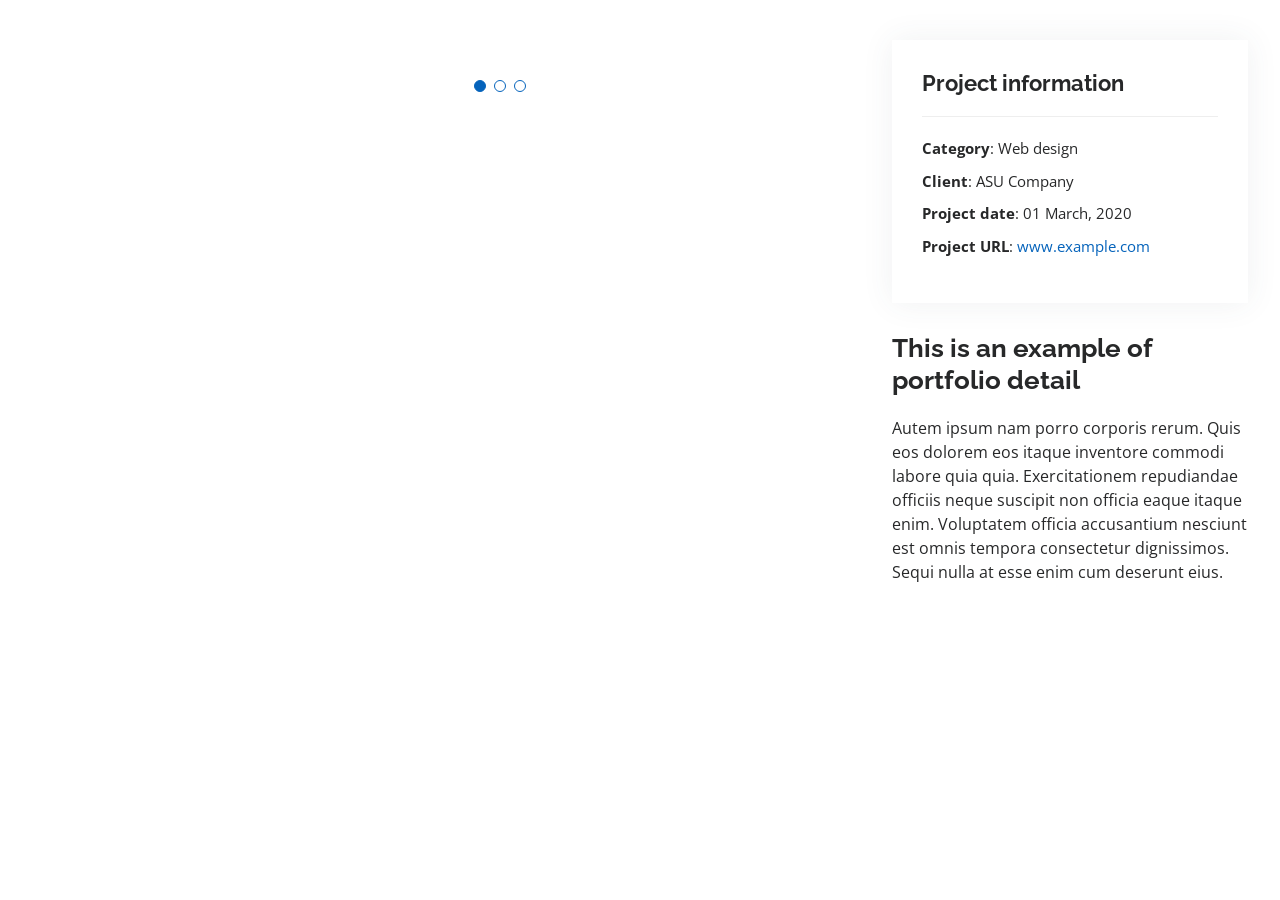
==== portfolio-details.html @ 70268ba6 "v0.0" ====
<!DOCTYPE html>
<html lang="en">

<head>
  <meta charset="utf-8">
  <meta content="width=device-width, initial-scale=1.0" name="viewport">

  <title>Portfolio Details - Personal Bootstrap Template</title>
  <meta content="" name="description">
  <meta content="" name="keywords">

  <!-- Favicons -->
  <link href="assets/img/favicon.png" rel="icon">
  <link href="assets/img/apple-touch-icon.png" rel="apple-touch-icon">

  <!-- Google Fonts -->
  <link href="https://fonts.googleapis.com/css?family=Open+Sans:300,300i,400,400i,600,600i,700,700i|Raleway:300,300i,400,400i,500,500i,600,600i,700,700i|Poppins:300,300i,400,400i,500,500i,600,600i,700,700i" rel="stylesheet">

  <!-- Vendor CSS Files -->
  <link href="assets/vendor/aos/aos.css" rel="stylesheet">
  <link href="assets/vendor/bootstrap/css/bootstrap.min.css" rel="stylesheet">
  <link href="assets/vendor/bootstrap-icons/bootstrap-icons.css" rel="stylesheet">
  <link href="assets/vendor/boxicons/css/boxicons.min.css" rel="stylesheet">
  <link href="assets/vendor/glightbox/css/glightbox.min.css" rel="stylesheet">
  <link href="assets/vendor/swiper/swiper-bundle.min.css" rel="stylesheet">

  <!-- Template Main CSS File -->
  <link href="assets/css/style.css" rel="stylesheet">

  <!-- =======================================================
  * Template Name: MyResume - v4.2.0
  * Template URL: https://bootstrapmade.com/free-html-bootstrap-template-my-resume/
  * Author: BootstrapMade.com
  * License: https://bootstrapmade.com/license/
  ======================================================== -->
</head>

<body>

  <main id="main">

    <!-- ======= Portfolio Details Section ======= -->
    <section id="portfolio-details" class="portfolio-details">
      <div class="container">

        <div class="row gy-4">

          <div class="col-lg-8">
            <div class="portfolio-details-slider swiper-container">
              <div class="swiper-wrapper align-items-center">

                <div class="swiper-slide">
                  <img src="assets/img/portfolio/portfolio-details-1.jpg" alt="">
                </div>

                <div class="swiper-slide">
                  <img src="assets/img/portfolio/portfolio-details-2.jpg" alt="">
                </div>

                <div class="swiper-slide">
                  <img src="assets/img/portfolio/portfolio-details-3.jpg" alt="">
                </div>

              </div>
              <div class="swiper-pagination"></div>
            </div>
          </div>

          <div class="col-lg-4">
            <div class="portfolio-info">
              <h3>Project information</h3>
              <ul>
                <li><strong>Category</strong>: Web design</li>
                <li><strong>Client</strong>: ASU Company</li>
                <li><strong>Project date</strong>: 01 March, 2020</li>
                <li><strong>Project URL</strong>: <a href="#">www.example.com</a></li>
              </ul>
            </div>
            <div class="portfolio-description">
              <h2>This is an example of portfolio detail</h2>
              <p>
                Autem ipsum nam porro corporis rerum. Quis eos dolorem eos itaque inventore commodi labore quia quia. Exercitationem repudiandae officiis neque suscipit non officia eaque itaque enim. Voluptatem officia accusantium nesciunt est omnis tempora consectetur dignissimos. Sequi nulla at esse enim cum deserunt eius.
              </p>
            </div>
          </div>

        </div>

      </div>
    </section><!-- End Portfolio Details Section -->

  </main><!-- End #main -->

  <div id="preloader"></div>
  <a href="#" class="back-to-top d-flex align-items-center justify-content-center"><i class="bi bi-arrow-up-short"></i></a>

  <!-- Vendor JS Files -->
  <script src="assets/vendor/aos/aos.js"></script>
  <script src="assets/vendor/bootstrap/js/bootstrap.bundle.min.js"></script>
  <script src="assets/vendor/glightbox/js/glightbox.min.js"></script>
  <script src="assets/vendor/isotope-layout/isotope.pkgd.min.js"></script>
  <script src="assets/vendor/php-email-form/validate.js"></script>
  <script src="assets/vendor/purecounter/purecounter.js"></script>
  <script src="assets/vendor/swiper/swiper-bundle.min.js"></script>
  <script src="assets/vendor/typed.js/typed.min.js"></script>
  <script src="assets/vendor/waypoints/noframework.waypoints.js"></script>

  <!-- Template Main JS File -->
  <script src="assets/js/main.js"></script>

</body>

</html>
---- assets/css/style.css ----
/**
* Template Name: MyResume - v4.2.0
* Template URL: https://bootstrapmade.com/free-html-bootstrap-template-my-resume/
* Author: BootstrapMade.com
* License: https://bootstrapmade.com/license/
*/

/*--------------------------------------------------------------
# General
--------------------------------------------------------------*/
body {
  font-family: "Open Sans", sans-serif;
  color: #272829;
}

a {
  color: #0563bb;
  text-decoration: none;
}

a:hover {
  color: #067ded;
  text-decoration: none;
}

h1, h2, h3, h4, h5, h6 {
  font-family: "Raleway", sans-serif;
}

/*--------------------------------------------------------------
# Back to top button
--------------------------------------------------------------*/
.back-to-top {
  position: fixed;
  visibility: hidden;
  opacity: 0;
  right: 15px;
  bottom: 15px;
  z-index: 996;
  background: #0563bb;
  width: 40px;
  height: 40px;
  border-radius: 50px;
  transition: all 0.4s;
}

.back-to-top i {
  font-size: 28px;
  color: #fff;
  line-height: 0;
}

.back-to-top:hover {
  background: #0678e3;
  color: #fff;
}

.back-to-top.active {
  visibility: visible;
  opacity: 1;
}

/*--------------------------------------------------------------
# Preloader
--------------------------------------------------------------*/
#preloader {
  position: fixed;
  top: 0;
  left: 0;
  right: 0;
  bottom: 0;
  z-index: 9999;
  overflow: hidden;
  background: #fff;
}

#preloader:before {
  content: "";
  position: fixed;
  top: calc(50% - 30px);
  left: calc(50% - 30px);
  border: 6px solid #0563bb;
  border-top-color: #fff;
  border-bottom-color: #fff;
  border-radius: 50%;
  width: 60px;
  height: 60px;
  -webkit-animation: animate-preloader 1s linear infinite;
  animation: animate-preloader 1s linear infinite;
}

@-webkit-keyframes animate-preloader {
  0% {
    transform: rotate(0deg);
  }
  100% {
    transform: rotate(360deg);
  }
}

@keyframes animate-preloader {
  0% {
    transform: rotate(0deg);
  }
  100% {
    transform: rotate(360deg);
  }
}

/*--------------------------------------------------------------
# Disable aos animation delay on mobile devices
--------------------------------------------------------------*/
@media screen and (max-width: 768px) {
  [data-aos-delay] {
    transition-delay: 0 !important;
  }
}

/*--------------------------------------------------------------
# Header
--------------------------------------------------------------*/
#header {
  position: fixed;
  top: 0;
  left: 0;
  bottom: 0;
  z-index: 9997;
  transition: all 0.5s;
  padding: 15px;
  overflow-y: auto;
}

@media (max-width: 992px) {
  #header {
    width: 300px;
    background: #fff;
    border-right: 1px solid #e6e9ec;
    left: -300px;
  }
}

@media (min-width: 992px) {
  #main {
    margin-left: 100px;
  }
}

/*--------------------------------------------------------------
# Navigation Menu
--------------------------------------------------------------*/
/**
* Desktop Navigation 
*/
.nav-menu {
  padding: 0;
  display: block;
}

.nav-menu * {
  margin: 0;
  padding: 0;
  list-style: none;
}

.nav-menu > ul > li {
  position: relative;
  white-space: nowrap;
}

.nav-menu a {
  display: flex;
  align-items: center;
  color: #45505b;
  padding: 10px 18px;
  margin-bottom: 8px;
  transition: 0.3s;
  font-size: 15px;
  border-radius: 50px;
  background: #f2f3f5;
  height: 56px;
  width: 100%;
  overflow: hidden;
  transition: 0.3s;
}

.nav-menu a i {
  font-size: 20px;
}

.nav-menu a span {
  padding: 0 5px 0 7px;
  color: #45505b;
}

@media (min-width: 992px) {
  .nav-menu a {
    width: 56px;
  }
  .nav-menu a span {
    display: none;
    color: #fff;
  }
}

.nav-menu a:hover, .nav-menu .active, .nav-menu li:hover > a {
  color: #fff;
  background: #0563bb;
}

.nav-menu a:hover span, .nav-menu .active span, .nav-menu li:hover > a span {
  color: #fff;
}

.nav-menu a:hover, .nav-menu li:hover > a {
  width: 100%;
  color: #fff;
}

.nav-menu a:hover span, .nav-menu li:hover > a span {
  display: block;
}

/**
* Mobile Navigation 
*/
.mobile-nav-toggle {
  position: fixed;
  right: 10px;
  top: 10px;
  z-index: 9998;
  border: 0;
  background: none;
  font-size: 28px;
  transition: all 0.4s;
  outline: none !important;
  line-height: 0;
  cursor: pointer;
  border-radius: 50px;
  padding: 5px;
}

.mobile-nav-toggle i {
  color: #45505b;
}

.mobile-nav-active {
  overflow: hidden;
}

.mobile-nav-active #header {
  left: 0;
}

.mobile-nav-active .mobile-nav-toggle {
  color: #fff;
  background-color: #0563bb;
}

/*--------------------------------------------------------------
# Hero Section
--------------------------------------------------------------*/
#hero {
  width: 100%;
  height: 100vh;
  background: url("../img/hero-bg.jpg") top right no-repeat;
  background-size: cover;
  position: relative;
}

@media (min-width: 992px) {
  #hero {
    padding-left: 160px;
  }
}

#hero:before {
  content: "";
  background: rgba(255, 255, 255, 0.8);
  position: absolute;
  bottom: 0;
  top: 0;
  left: 0;
  right: 0;
}

#hero h1 {
  margin: 0;
  font-size: 64px;
  font-weight: 700;
  line-height: 56px;
  color: #45505b;
}

#hero p {
  color: #45505b;
  margin: 15px 0 0 0;
  font-size: 26px;
  font-family: "Poppins", sans-serif;
}

#hero p span {
  color: #0563bb;
  letter-spacing: 1px;
}

#hero .social-links {
  margin-top: 30px;
}

#hero .social-links a {
  font-size: 24px;
  display: inline-block;
  color: #45505b;
  line-height: 1;
  margin-right: 20px;
  transition: 0.3s;
}

#hero .social-links a:hover {
  color: #0563bb;
}

@media (max-width: 992px) {
  #hero {
    text-align: center;
  }
  #hero h1 {
    font-size: 32px;
    line-height: 36px;
  }
  #hero p {
    margin-top: 10px;
    font-size: 20px;
    line-height: 24px;
  }
}

/*--------------------------------------------------------------
# Sections General
--------------------------------------------------------------*/
section {
  padding: 60px 0;
  overflow: hidden;
}

.section-title {
  text-align: center;
  padding-bottom: 30px;
}

.section-title h2 {
  font-size: 32px;
  font-weight: bold;
  text-transform: uppercase;
  margin-bottom: 20px;
  padding-bottom: 20px;
  position: relative;
  color: #45505b;
}

.section-title h2::before {
  content: '';
  position: absolute;
  display: block;
  width: 120px;
  height: 1px;
  background: #ddd;
  bottom: 1px;
  left: calc(50% - 60px);
}

.section-title h2::after {
  content: '';
  position: absolute;
  display: block;
  width: 40px;
  height: 3px;
  background: #0563bb;
  bottom: 0;
  left: calc(50% - 20px);
}

.section-title p {
  margin-bottom: 0;
}

/*--------------------------------------------------------------
# About
--------------------------------------------------------------*/
.about .content h3 {
  font-weight: 700;
  font-size: 26px;
  color: #728394;
}

.about .content ul {
  list-style: none;
  padding: 0;
}

.about .content ul li {
  margin-bottom: 20px;
  display: flex;
  align-items: center;
}

.about .content ul strong {
  margin-right: 10px;
}

.about .content ul i {
  font-size: 16px;
  margin-right: 5px;
  color: #0563bb;
  line-height: 0;
}

.about .content p:last-child {
  margin-bottom: 0;
}

/*--------------------------------------------------------------
# Facts
--------------------------------------------------------------*/
.facts .count-box {
  padding: 30px 30px 25px 30px;
  margin-top: 30px;
  width: 100%;
  position: relative;
  text-align: center;
  background: #fff;
}

.facts .count-box i {
  position: absolute;
  top: -25px;
  left: 50%;
  transform: translateX(-50%);
  font-size: 24px;
  background: #0563bb;
  color: #fff;
  border-radius: 50px;
  display: inline-flex;
  align-items: center;
  justify-content: center;
  width: 48px;
  height: 48px;
}

.facts .count-box span {
  font-size: 36px;
  display: block;
  font-weight: 600;
  color: #011426;
}

.facts .count-box p {
  padding: 0;
  margin: 0;
  font-family: "Raleway", sans-serif;
  font-size: 14px;
}

/*--------------------------------------------------------------
# Akills
--------------------------------------------------------------*/
.skills .progress {
  height: 60px;
  display: block;
  background: none;
  border-radius: 0;
}

.skills .progress .skill {
  padding: 10px 0;
  margin: 0;
  text-transform: uppercase;
  display: block;
  font-weight: 600;
  font-family: "Poppins", sans-serif;
  color: #45505b;
}

.skills .progress .skill .val {
  float: right;
  font-style: normal;
}

.skills .progress-bar-wrap {
  background: #f2f3f5;
}

.skills .progress-bar {
  width: 1px;
  height: 10px;
  transition: .9s;
  background-color: #0563bb;
}

/*--------------------------------------------------------------
# Resume
--------------------------------------------------------------*/
.resume .resume-title {
  font-size: 26px;
  font-weight: 700;
  margin-top: 20px;
  margin-bottom: 20px;
  color: #45505b;
}

.resume .resume-item {
  padding: 0 0 20px 20px;
  margin-top: -2px;
  border-left: 2px solid #0563bb;
  position: relative;
}

.resume .resume-item h4 {
  line-height: 18px;
  font-size: 18px;
  font-weight: 600;
  text-transform: uppercase;
  font-family: "Poppins", sans-serif;
  color: #0563bb;
  margin-bottom: 10px;
}

.resume .resume-item h5 {
  font-size: 16px;
  background: #f7f8f9;
  padding: 5px 15px;
  display: inline-block;
  font-weight: 600;
  margin-bottom: 10px;
}

.resume .resume-item ul {
  padding-left: 20px;
}

.resume .resume-item ul li {
  padding-bottom: 10px;
}

.resume .resume-item:last-child {
  padding-bottom: 0;
}

.resume .resume-item::before {
  content: "";
  position: absolute;
  width: 16px;
  height: 16px;
  border-radius: 50px;
  left: -9px;
  top: 0;
  background: #fff;
  border: 2px solid #0563bb;
}

/*--------------------------------------------------------------
# Portfolio
--------------------------------------------------------------*/
.portfolio .portfolio-item {
  margin-bottom: 30px;
}

.portfolio #portfolio-flters {
  padding: 0;
  margin: 0 auto 25px auto;
  list-style: none;
  text-align: center;
  background: #fff;
  border-radius: 50px;
  padding: 2px 15px;
}

.portfolio #portfolio-flters li {
  cursor: pointer;
  display: inline-block;
  padding: 10px 15px;
  font-size: 14px;
  font-weight: 600;
  line-height: 1;
  text-transform: uppercase;
  color: #272829;
  margin-bottom: 5px;
  transition: all 0.3s ease-in-out;
}

.portfolio #portfolio-flters li:hover, .portfolio #portfolio-flters li.filter-active {
  color: #0563bb;
}

.portfolio #portfolio-flters li:last-child {
  margin-right: 0;
}

.portfolio .portfolio-wrap {
  transition: 0.3s;
  position: relative;
  overflow: hidden;
  z-index: 1;
  background: rgba(69, 80, 91, 0.8);
}

.portfolio .portfolio-wrap::before {
  content: "";
  background: rgba(255, 255, 255, 0.7);
  position: absolute;
  left: 30px;
  right: 30px;
  top: 30px;
  bottom: 30px;
  transition: all ease-in-out 0.3s;
  z-index: 2;
  opacity: 0;
}

.portfolio .portfolio-wrap .portfolio-info {
  opacity: 0;
  position: absolute;
  top: 0;
  left: 0;
  right: 0;
  bottom: 0;
  text-align: center;
  z-index: 3;
  transition: all ease-in-out 0.3s;
  display: flex;
  flex-direction: column;
  justify-content: center;
  align-items: center;
}

.portfolio .portfolio-wrap .portfolio-info::before {
  display: block;
  content: "";
  width: 48px;
  height: 48px;
  position: absolute;
  top: 35px;
  left: 35px;
  border-top: 3px solid #d7dce1;
  border-left: 3px solid #d7dce1;
  transition: all 0.5s ease 0s;
  z-index: 9994;
}

.portfolio .portfolio-wrap .portfolio-info::after {
  display: block;
  content: "";
  width: 48px;
  height: 48px;
  position: absolute;
  bottom: 35px;
  right: 35px;
  border-bottom: 3px solid #d7dce1;
  border-right: 3px solid #d7dce1;
  transition: all 0.5s ease 0s;
  z-index: 9994;
}

.portfolio .portfolio-wrap .portfolio-info h4 {
  font-size: 20px;
  color: #45505b;
  font-weight: 600;
}

.portfolio .portfolio-wrap .portfolio-info p {
  color: #45505b;
  font-size: 14px;
  text-transform: uppercase;
  padding: 0;
  margin: 0;
}

.portfolio .portfolio-wrap .portfolio-links {
  text-align: center;
  z-index: 4;
}

.portfolio .portfolio-wrap .portfolio-links a {
  color: #45505b;
  margin: 0 2px;
  font-size: 28px;
  display: inline-block;
  transition: 0.3s;
}

.portfolio .portfolio-wrap .portfolio-links a:hover {
  color: #148af9;
}

.portfolio .portfolio-wrap:hover::before {
  top: 0;
  left: 0;
  right: 0;
  bottom: 0;
  opacity: 1;
}

.portfolio .portfolio-wrap:hover .portfolio-info {
  opacity: 1;
}

.portfolio .portfolio-wrap:hover .portfolio-info::before {
  top: 15px;
  left: 15px;
}

.portfolio .portfolio-wrap:hover .portfolio-info::after {
  bottom: 15px;
  right: 15px;
}

/*--------------------------------------------------------------
# Portfolio Details
--------------------------------------------------------------*/
.portfolio-details {
  padding-top: 40px;
}

.portfolio-details .portfolio-details-slider img {
  width: 100%;
}

.portfolio-details .portfolio-details-slider .swiper-pagination {
  margin-top: 20px;
  position: relative;
}

.portfolio-details .portfolio-details-slider .swiper-pagination .swiper-pagination-bullet {
  width: 12px;
  height: 12px;
  background-color: #fff;
  opacity: 1;
  border: 1px solid #0563bb;
}

.portfolio-details .portfolio-details-slider .swiper-pagination .swiper-pagination-bullet-active {
  background-color: #0563bb;
}

.portfolio-details .portfolio-info {
  padding: 30px;
  box-shadow: 0px 0 30px rgba(69, 80, 91, 0.08);
}

.portfolio-details .portfolio-info h3 {
  font-size: 22px;
  font-weight: 700;
  margin-bottom: 20px;
  padding-bottom: 20px;
  border-bottom: 1px solid #eee;
}

.portfolio-details .portfolio-info ul {
  list-style: none;
  padding: 0;
  font-size: 15px;
}

.portfolio-details .portfolio-info ul li + li {
  margin-top: 10px;
}

.portfolio-details .portfolio-description {
  padding-top: 30px;
}

.portfolio-details .portfolio-description h2 {
  font-size: 26px;
  font-weight: 700;
  margin-bottom: 20px;
}

.portfolio-details .portfolio-description p {
  padding: 0;
}

/*--------------------------------------------------------------
# Services
--------------------------------------------------------------*/
.services .icon-box {
  text-align: center;
  padding: 70px 20px 80px 20px;
  transition: all ease-in-out 0.3s;
  background: #fff;
  box-shadow: 0px 5px 90px 0px rgba(110, 123, 131, 0.05);
}

.services .icon-box .icon {
  margin: 0 auto;
  width: 100px;
  height: 100px;
  display: flex;
  align-items: center;
  justify-content: center;
  transition: ease-in-out 0.3s;
  position: relative;
}

.services .icon-box .icon i {
  font-size: 36px;
  transition: 0.5s;
  position: relative;
}

.services .icon-box .icon svg {
  position: absolute;
  top: 0;
  left: 0;
}

.services .icon-box .icon svg path {
  transition: 0.5s;
  fill: #f5f5f5;
}

.services .icon-box h4 {
  font-weight: 600;
  margin: 10px 0 15px 0;
  font-size: 22px;
}

.services .icon-box h4 a {
  color: #45505b;
  transition: ease-in-out 0.3s;
}

.services .icon-box p {
  line-height: 24px;
  font-size: 14px;
  margin-bottom: 0;
}

.services .icon-box:hover {
  border-color: #fff;
  box-shadow: 0px 0 35px 0 rgba(0, 0, 0, 0.08);
}

.services .iconbox-blue i {
  color: #47aeff;
}

.services .iconbox-blue:hover .icon i {
  color: #fff;
}

.services .iconbox-blue:hover .icon path {
  fill: #47aeff;
}

.services .iconbox-orange i {
  color: #ffa76e;
}

.services .iconbox-orange:hover .icon i {
  color: #fff;
}

.services .iconbox-orange:hover .icon path {
  fill: #ffa76e;
}

.services .iconbox-pink i {
  color: #e80368;
}

.services .iconbox-pink:hover .icon i {
  color: #fff;
}

.services .iconbox-pink:hover .icon path {
  fill: #e80368;
}

.services .iconbox-yellow i {
  color: #ffbb2c;
}

.services .iconbox-yellow:hover .icon i {
  color: #fff;
}

.services .iconbox-yellow:hover .icon path {
  fill: #ffbb2c;
}

.services .iconbox-red i {
  color: #ff5828;
}

.services .iconbox-red:hover .icon i {
  color: #fff;
}

.services .iconbox-red:hover .icon path {
  fill: #ff5828;
}

.services .iconbox-teal i {
  color: #11dbcf;
}

.services .iconbox-teal:hover .icon i {
  color: #fff;
}

.services .iconbox-teal:hover .icon path {
  fill: #11dbcf;
}

/*--------------------------------------------------------------
# Testimonials
--------------------------------------------------------------*/
.testimonials .section-header {
  margin-bottom: 40px;
}

.testimonials .testimonial-item {
  text-align: center;
}

.testimonials .testimonial-item .testimonial-img {
  width: 120px;
  border-radius: 50%;
  border: 4px solid #fff;
  margin: 0 auto;
}

.testimonials .testimonial-item h3 {
  font-size: 20px;
  font-weight: bold;
  margin: 10px 0 5px 0;
  color: #111;
}

.testimonials .testimonial-item h4 {
  font-size: 14px;
  color: #999;
  margin: 0 0 15px 0;
}

.testimonials .testimonial-item .quote-icon-left, .testimonials .testimonial-item .quote-icon-right {
  color: #90c8fc;
  font-size: 26px;
}

.testimonials .testimonial-item .quote-icon-left {
  display: inline-block;
  left: -5px;
  position: relative;
}

.testimonials .testimonial-item .quote-icon-right {
  display: inline-block;
  right: -5px;
  position: relative;
  top: 10px;
}

.testimonials .testimonial-item p {
  font-style: italic;
  margin: 0 auto 15px auto;
}

.testimonials .swiper-pagination {
  margin-top: 20px;
  position: relative;
}

.testimonials .swiper-pagination .swiper-pagination-bullet {
  width: 12px;
  height: 12px;
  background-color: #fff;
  opacity: 1;
  border: 1px solid #0563bb;
}

.testimonials .swiper-pagination .swiper-pagination-bullet-active {
  background-color: #0563bb;
}

@media (min-width: 992px) {
  .testimonials .testimonial-item p {
    width: 80%;
  }
}

/*--------------------------------------------------------------
# Contact
--------------------------------------------------------------*/
.contact .info {
  width: 100%;
  background: #fff;
}

.contact .info i {
  font-size: 20px;
  color: #0563bb;
  float: left;
  width: 44px;
  height: 44px;
  background: #eef7ff;
  display: flex;
  justify-content: center;
  align-items: center;
  border-radius: 50px;
  transition: all 0.3s ease-in-out;
}

.contact .info h4 {
  padding: 0 0 0 60px;
  font-size: 22px;
  font-weight: 600;
  margin-bottom: 5px;
  color: #45505b;
}

.contact .info p {
  padding: 0 0 0 60px;
  margin-bottom: 0;
  font-size: 14px;
  color: #728394;
}

.contact .info .email, .contact .info .phone {
  margin-top: 40px;
}

.contact .info .email:hover i, .contact .info .address:hover i, .contact .info .phone:hover i {
  background: #0563bb;
  color: #fff;
}

.contact .php-email-form {
  width: 100%;
  background: #fff;
}

.contact .php-email-form .form-group {
  padding-bottom: 8px;
}

.contact .php-email-form .error-message {
  display: none;
  color: #fff;
  background: #ed3c0d;
  text-align: left;
  padding: 15px;
  font-weight: 600;
}

.contact .php-email-form .error-message br + br {
  margin-top: 25px;
}

.contact .php-email-form .sent-message {
  display: none;
  color: #fff;
  background: #18d26e;
  text-align: center;
  padding: 15px;
  font-weight: 600;
}

.contact .php-email-form .loading {
  display: none;
  background: #fff;
  text-align: center;
  padding: 15px;
}

.contact .php-email-form .loading:before {
  content: "";
  display: inline-block;
  border-radius: 50%;
  width: 24px;
  height: 24px;
  margin: 0 10px -6px 0;
  border: 3px solid #18d26e;
  border-top-color: #eee;
  -webkit-animation: animate-loading 1s linear infinite;
  animation: animate-loading 1s linear infinite;
}

.contact .php-email-form input, .contact .php-email-form textarea {
  border-radius: 4px;
  box-shadow: none;
  font-size: 14px;
}

.contact .php-email-form input {
  height: 44px;
}

.contact .php-email-form textarea {
  padding: 10px 12px;
}

.contact .php-email-form button[type="submit"] {
  background: #0563bb;
  border: 0;
  padding: 10px 35px;
  color: #fff;
  transition: 0.4s;
  border-radius: 50px;
}

.contact .php-email-form button[type="submit"]:hover {
  background: #0678e3;
}

@-webkit-keyframes animate-loading {
  0% {
    transform: rotate(0deg);
  }
  100% {
    transform: rotate(360deg);
  }
}

@keyframes animate-loading {
  0% {
    transform: rotate(0deg);
  }
  100% {
    transform: rotate(360deg);
  }
}

/*--------------------------------------------------------------
# Footer
--------------------------------------------------------------*/
#footer {
  background: #f7f8f9;
  color: #45505b;
  font-size: 14px;
  text-align: center;
  padding: 30px 0;
}

#footer h3 {
  font-size: 36px;
  font-weight: 700;
  position: relative;
  font-family: "Poppins", sans-serif;
  padding: 0;
  margin: 0 0 15px 0;
}

#footer p {
  font-size: 15;
  font-style: italic;
  padding: 0;
  margin: 0 0 40px 0;
}

#footer .social-links {
  margin: 0 0 40px 0;
}

#footer .social-links a {
  font-size: 18px;
  display: inline-block;
  background: #0563bb;
  color: #fff;
  line-height: 1;
  padding: 8px 0;
  margin-right: 4px;
  border-radius: 50%;
  text-align: center;
  width: 36px;
  height: 36px;
  transition: 0.3s;
}

#footer .social-links a:hover {
  background: #0678e3;
  color: #fff;
  text-decoration: none;
}

#footer .copyright {
  margin: 0 0 5px 0;
}

#footer .credits {
  font-size: 13px;
}
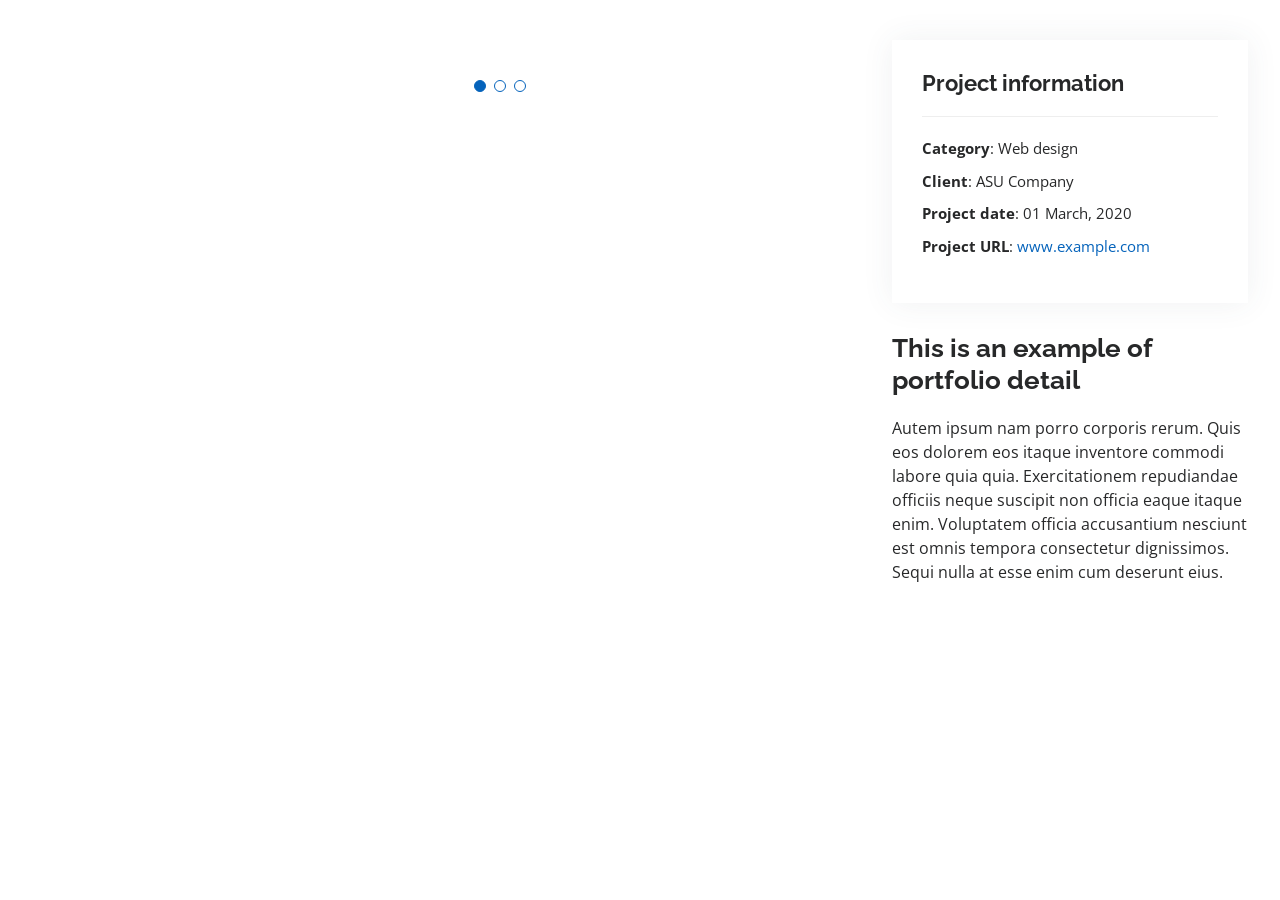
==== commit e56ce95a: "Satwik Changes" ====
--- a/portfolio-details.html
+++ b/portfolio-details.html
@@ -2,32 +2,26 @@
 <html lang="en">
 
 <head>
-  <meta charset="utf-8">
-  <meta content="width=device-width, initial-scale=1.0" name="viewport">
-
-  <title>Portfolio Details - Personal Bootstrap Template</title>
-  <meta content="" name="description">
-  <meta content="" name="keywords">
-
-  <!-- Favicons -->
+    <meta charset="utf-8">
+    <meta content="width=device-width, initial-scale=1.0" name="viewport">
+    <title>Portfolio Details - Personal Bootstrap Template</title>
+    <meta content="" name="description">
+    <meta content="" name="keywords">
+    <!-- Favicons
   <link href="assets/img/favicon.png" rel="icon">
-  <link href="assets/img/apple-touch-icon.png" rel="apple-touch-icon">
-
-  <!-- Google Fonts -->
-  <link href="https://fonts.googleapis.com/css?family=Open+Sans:300,300i,400,400i,600,600i,700,700i|Raleway:300,300i,400,400i,500,500i,600,600i,700,700i|Poppins:300,300i,400,400i,500,500i,600,600i,700,700i" rel="stylesheet">
-
-  <!-- Vendor CSS Files -->
-  <link href="assets/vendor/aos/aos.css" rel="stylesheet">
-  <link href="assets/vendor/bootstrap/css/bootstrap.min.css" rel="stylesheet">
-  <link href="assets/vendor/bootstrap-icons/bootstrap-icons.css" rel="stylesheet">
-  <link href="assets/vendor/boxicons/css/boxicons.min.css" rel="stylesheet">
-  <link href="assets/vendor/glightbox/css/glightbox.min.css" rel="stylesheet">
-  <link href="assets/vendor/swiper/swiper-bundle.min.css" rel="stylesheet">
-
-  <!-- Template Main CSS File -->
-  <link href="assets/css/style.css" rel="stylesheet">
-
-  <!-- =======================================================
+  <link href="assets/img/apple-touch-icon.png" rel="apple-touch-icon"> -->
+    <!-- Google Fonts -->
+    <link href="https://fonts.googleapis.com/css?family=Open+Sans:300,300i,400,400i,600,600i,700,700i|Raleway:300,300i,400,400i,500,500i,600,600i,700,700i|Poppins:300,300i,400,400i,500,500i,600,600i,700,700i" rel="stylesheet">
+    <!-- Vendor CSS Files -->
+    <link href="assets/vendor/aos/aos.css" rel="stylesheet">
+    <link href="assets/vendor/bootstrap/css/bootstrap.min.css" rel="stylesheet">
+    <link href="assets/vendor/bootstrap-icons/bootstrap-icons.css" rel="stylesheet">
+    <link href="assets/vendor/boxicons/css/boxicons.min.css" rel="stylesheet">
+    <link href="assets/vendor/glightbox/css/glightbox.min.css" rel="stylesheet">
+    <link href="assets/vendor/swiper/swiper-bundle.min.css" rel="stylesheet">
+    <!-- Template Main CSS File -->
+    <link href="assets/css/style.css" rel="stylesheet">
+    <!-- =======================================================
   * Template Name: MyResume - v4.2.0
   * Template URL: https://bootstrapmade.com/free-html-bootstrap-template-my-resume/
   * Author: BootstrapMade.com
@@ -36,78 +30,62 @@
 </head>
 
 <body>
-
-  <main id="main">
-
-    <!-- ======= Portfolio Details Section ======= -->
-    <section id="portfolio-details" class="portfolio-details">
-      <div class="container">
-
-        <div class="row gy-4">
-
-          <div class="col-lg-8">
-            <div class="portfolio-details-slider swiper-container">
-              <div class="swiper-wrapper align-items-center">
-
-                <div class="swiper-slide">
-                  <img src="assets/img/portfolio/portfolio-details-1.jpg" alt="">
+    <main id="main">
+        <!-- ======= Portfolio Details Section ======= -->
+        <section id="portfolio-details" class="portfolio-details">
+            <div class="container">
+                <div class="row gy-4">
+                    <div class="col-lg-8">
+                        <div class="portfolio-details-slider swiper-container">
+                            <div class="swiper-wrapper align-items-center">
+                                <div class="swiper-slide">
+                                    <img src="assets/img/portfolio/portfolio-details-1.jpg" alt="">
+                                </div>
+                                <div class="swiper-slide">
+                                    <img src="assets/img/portfolio/portfolio-details-2.jpg" alt="">
+                                </div>
+                                <div class="swiper-slide">
+                                    <img src="assets/img/portfolio/portfolio-details-3.jpg" alt="">
+                                </div>
+                            </div>
+                            <div class="swiper-pagination"></div>
+                        </div>
+                    </div>
+                    <div class="col-lg-4">
+                        <div class="portfolio-info">
+                            <h3>Project information</h3>
+                            <ul>
+                                <li><strong>Category</strong>: Web design</li>
+                                <li><strong>Client</strong>: ASU Company</li>
+                                <li><strong>Project date</strong>: 01 March, 2020</li>
+                                <li><strong>Project URL</strong>: <a href="#">www.example.com</a></li>
+                            </ul>
+                        </div>
+                        <div class="portfolio-description">
+                            <h2>This is an example of portfolio detail</h2>
+                            <p>
+                                Autem ipsum nam porro corporis rerum. Quis eos dolorem eos itaque inventore commodi labore quia quia. Exercitationem repudiandae officiis neque suscipit non officia eaque itaque enim. Voluptatem officia accusantium nesciunt est omnis tempora consectetur dignissimos. Sequi nulla at esse enim cum deserunt eius.
+                            </p>
+                        </div>
+                    </div>
                 </div>
-
-                <div class="swiper-slide">
-                  <img src="assets/img/portfolio/portfolio-details-2.jpg" alt="">
-                </div>
-
-                <div class="swiper-slide">
-                  <img src="assets/img/portfolio/portfolio-details-3.jpg" alt="">
-                </div>
-
-              </div>
-              <div class="swiper-pagination"></div>
             </div>
-          </div>
-
-          <div class="col-lg-4">
-            <div class="portfolio-info">
-              <h3>Project information</h3>
-              <ul>
-                <li><strong>Category</strong>: Web design</li>
-                <li><strong>Client</strong>: ASU Company</li>
-                <li><strong>Project date</strong>: 01 March, 2020</li>
-                <li><strong>Project URL</strong>: <a href="#">www.example.com</a></li>
-              </ul>
-            </div>
-            <div class="portfolio-description">
-              <h2>This is an example of portfolio detail</h2>
-              <p>
-                Autem ipsum nam porro corporis rerum. Quis eos dolorem eos itaque inventore commodi labore quia quia. Exercitationem repudiandae officiis neque suscipit non officia eaque itaque enim. Voluptatem officia accusantium nesciunt est omnis tempora consectetur dignissimos. Sequi nulla at esse enim cum deserunt eius.
-              </p>
-            </div>
-          </div>
-
-        </div>
-
-      </div>
-    </section><!-- End Portfolio Details Section -->
-
-  </main><!-- End #main -->
-
-  <div id="preloader"></div>
-  <a href="#" class="back-to-top d-flex align-items-center justify-content-center"><i class="bi bi-arrow-up-short"></i></a>
-
-  <!-- Vendor JS Files -->
-  <script src="assets/vendor/aos/aos.js"></script>
-  <script src="assets/vendor/bootstrap/js/bootstrap.bundle.min.js"></script>
-  <script src="assets/vendor/glightbox/js/glightbox.min.js"></script>
-  <script src="assets/vendor/isotope-layout/isotope.pkgd.min.js"></script>
-  <script src="assets/vendor/php-email-form/validate.js"></script>
-  <script src="assets/vendor/purecounter/purecounter.js"></script>
-  <script src="assets/vendor/swiper/swiper-bundle.min.js"></script>
-  <script src="assets/vendor/typed.js/typed.min.js"></script>
-  <script src="assets/vendor/waypoints/noframework.waypoints.js"></script>
-
-  <!-- Template Main JS File -->
-  <script src="assets/js/main.js"></script>
-
+        </section><!-- End Portfolio Details Section -->
+    </main><!-- End #main -->
+    <div id="preloader"></div>
+    <a href="#" class="back-to-top d-flex align-items-center justify-content-center"><i class="bi bi-arrow-up-short"></i></a>
+    <!-- Vendor JS Files -->
+    <script src="assets/vendor/aos/aos.js"></script>
+    <script src="assets/vendor/bootstrap/js/bootstrap.bundle.min.js"></script>
+    <script src="assets/vendor/glightbox/js/glightbox.min.js"></script>
+    <script src="assets/vendor/isotope-layout/isotope.pkgd.min.js"></script>
+    <script src="assets/vendor/php-email-form/validate.js"></script>
+    <script src="assets/vendor/purecounter/purecounter.js"></script>
+    <script src="assets/vendor/swiper/swiper-bundle.min.js"></script>
+    <script src="assets/vendor/typed.js/typed.min.js"></script>
+    <script src="assets/vendor/waypoints/noframework.waypoints.js"></script>
+    <!-- Template Main JS File -->
+    <script src="assets/js/main.js"></script>
 </body>
 
 </html>
